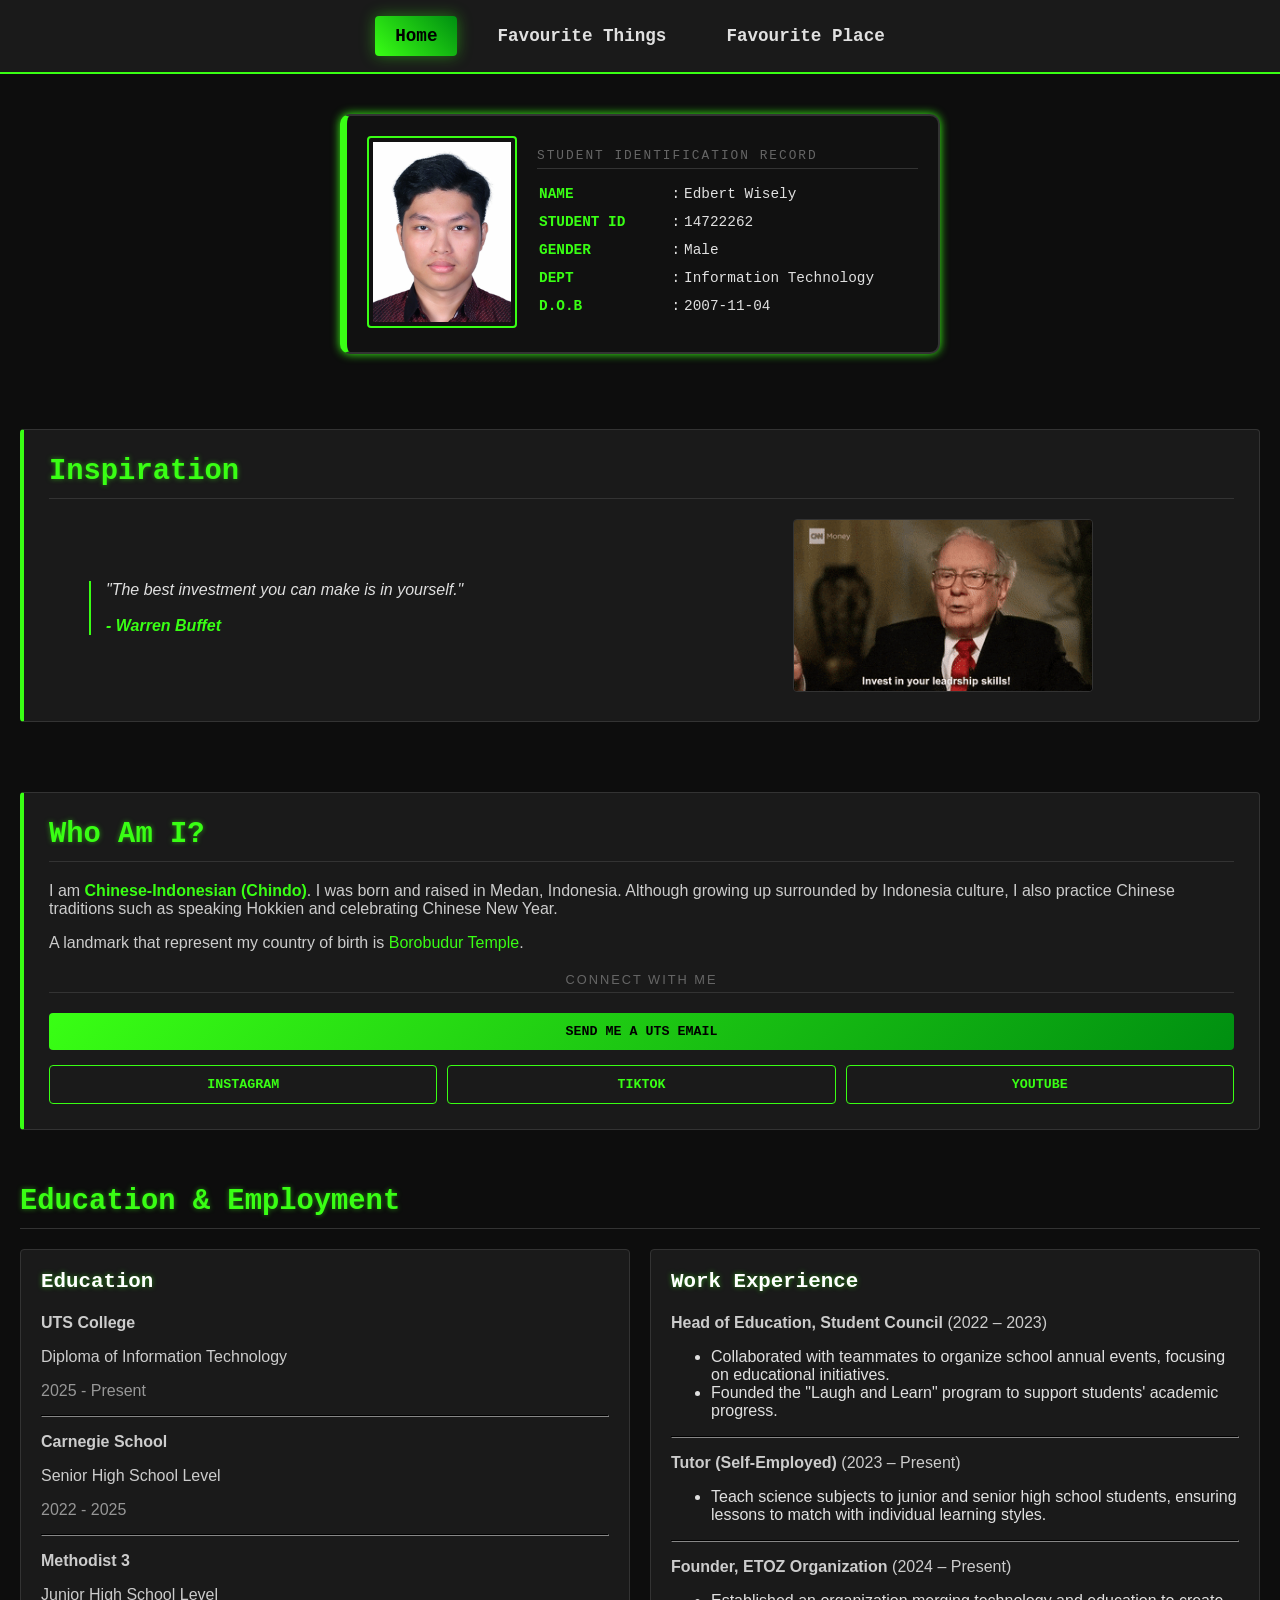
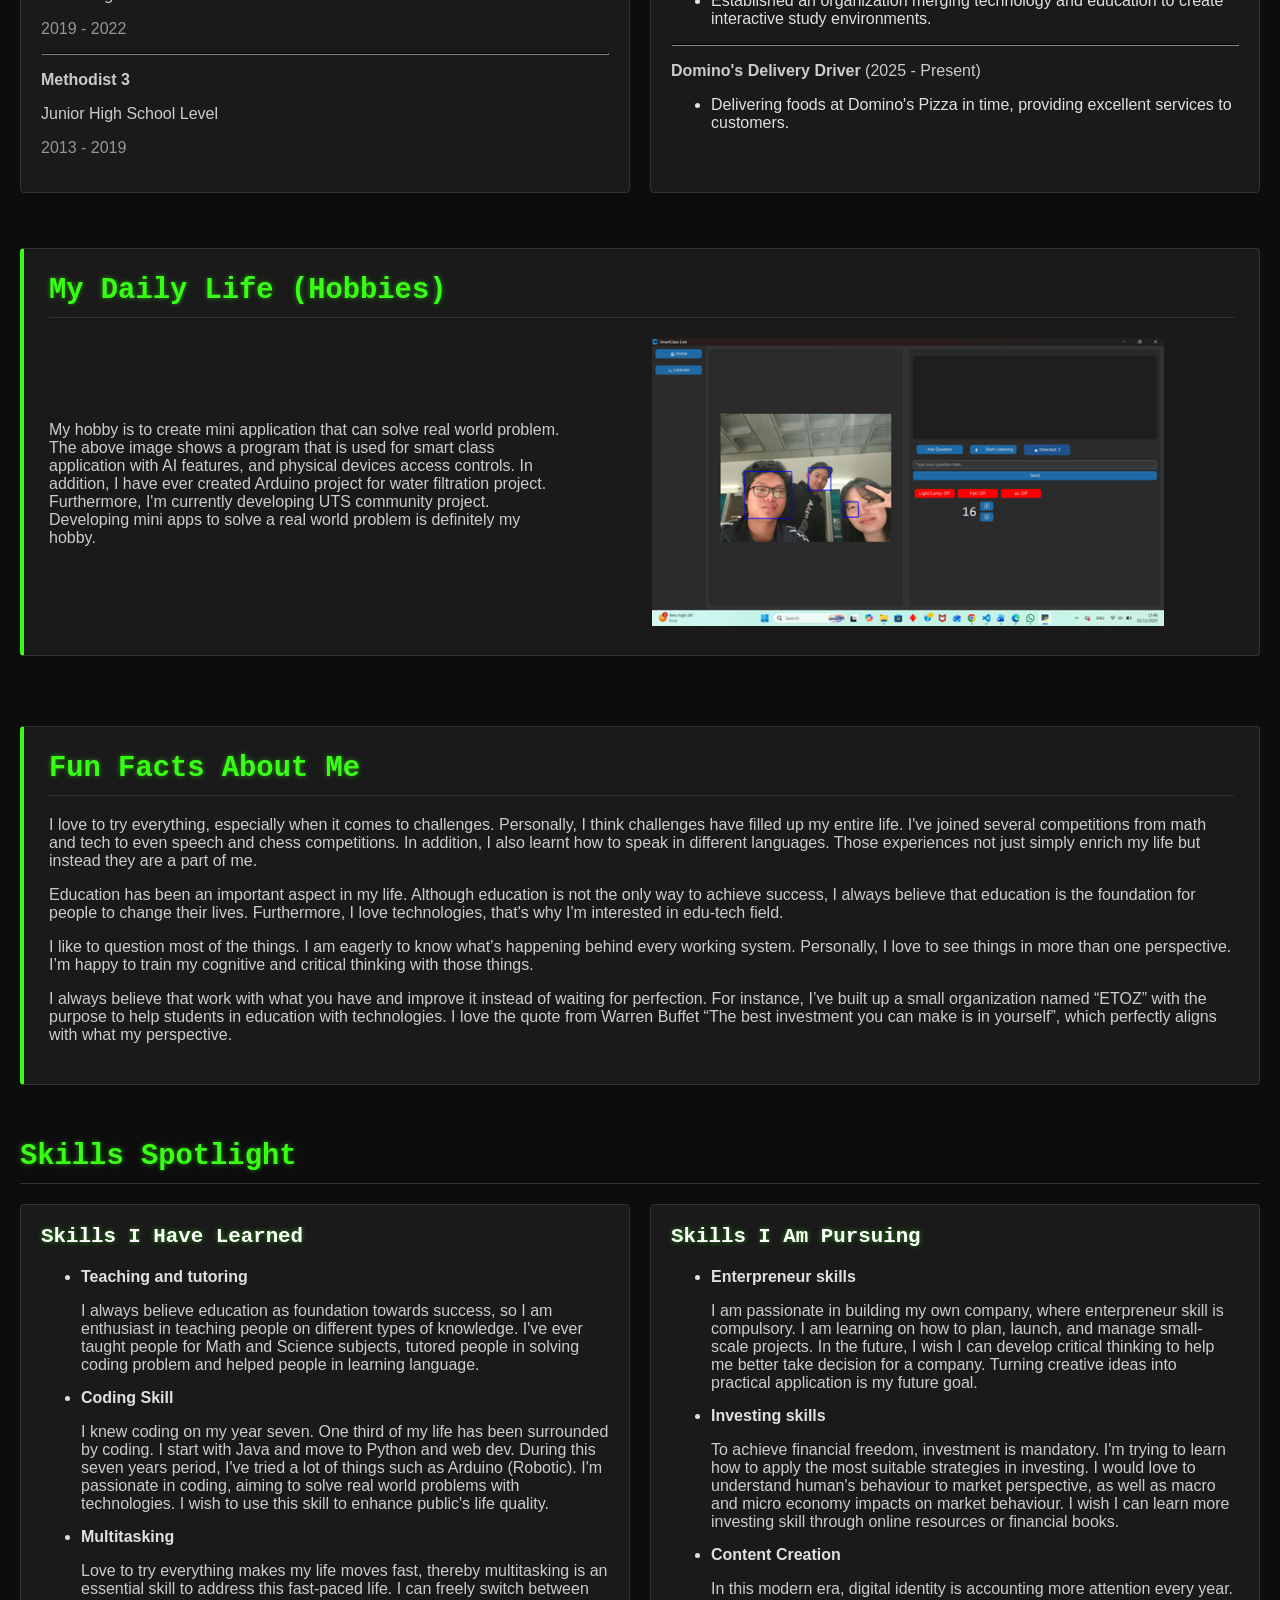
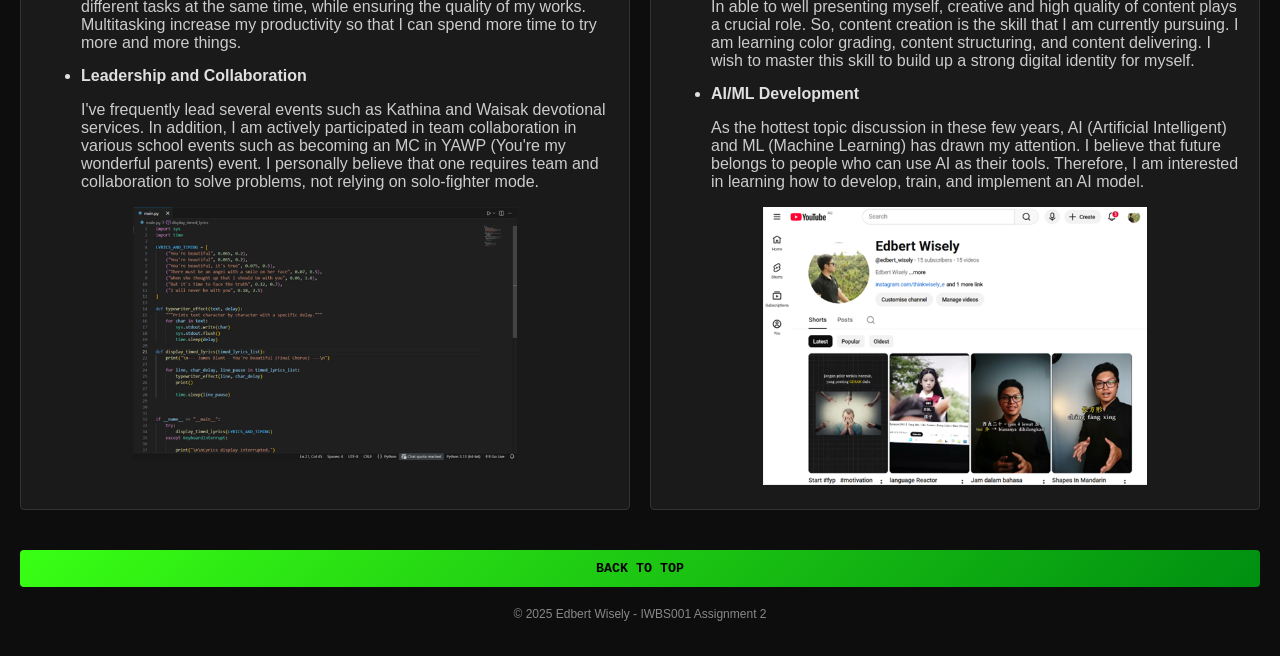
==== index.html @ d6a9d406 "Add files via upload Personal portfolio" ====
<!DOCTYPE html>
<html lang="en">
<head>
    <meta charset="UTF-8">
    <meta name="viewport" content="width=device-width, initial-scale=1.0">
    <title>My Portfolio - Home</title>
    
    <link rel="stylesheet" href="style.css">

    <style>
        body {
            font-family: 'Segoe UI', sans-serif;
            
        }

        header, footer {
            padding: 20px;
            text-align: center;
        }

        .section-intro { 
            margin-top: 5px; 
            margin-bottom: 25px; 
            font-size: 1.05rem; 
        }

        .slide-up {
            animation: animatezoom 0.8s;
        }

        #back-to-top-btn{
            max-width: 1260px;
        }

        @keyframes animatezoom {
            from { transform: scale(0.9); opacity: 0; } 
            to { transform: scale(1); opacity: 1; }
        }

        
    </style>
</head>
<body id="top">

    <header class="sticky-nav" >
        <nav>
            <a class="current-nav" href="index.html">Home</a>
            <a href="fav.html">Favourite Things</a>
            <a href="places.html">Favourite Place</a>
        </nav>
    </header>
    
    <div class="slide-up">
        
        <div class="id-card-wrapper">
            <div class="tech-id-card">
                <div class="photo-frame">
                    <img src="images/profile_picture.jpg">
                </div>
                <div class="id-info">
                    <div class="text-header">STUDENT IDENTIFICATION RECORD</div>
                    
                    <table>
                        <tr>
                            <th>Name</th>
                            <td>:</td>
                            <td>Edbert Wisely</td>
                        </tr>
                        <tr>
                            <th>Student ID</th>
                            <td>:</td>
                            <td>14722262</td>
                        </tr>
                        <tr>
                            <th>Gender</th>
                            <td>:</td>
                            <td>Male</td>
                        </tr>
                        <tr>
                            <th>Dept</th>
                            <td>:</td>
                            <td>Information Technology</td>
                        </tr>
                        <tr>
                            <th>D.O.B</th>
                            <td>:</td>
                            <td>2007-11-04</td>
                        </tr>
                    </table>
                </div>
            </div>
        </div> 

        <section class="container">
            <div class="card">
                <h2>Inspiration</h2>
                <div class="content-box">
                    <div style="flex: 1;">
                        <blockquote style="font-style: italic; border-left: 2px solid #39ff14; padding-left: 15px;">
                            "The best investment you can make is in yourself."
                            <br><br>
                            <cite style="color: #39ff14; font-weight: bold;">- Warren Buffet</cite>
                        </blockquote>
                    </div>
                    <div style=" flex: 1; text-align: center;">
                        <img src="images/warren_buffet.gif"  width="300" style="border-radius: 4px; border: 1px solid #333;">
                    </div>
                </div>
            </div>
        </section>

        <section class="container">
            <div class="card">
                <h2>Who Am I?</h2>
                <p>I am <span style="color: #39ff14; font-weight: bold;">Chinese-Indonesian (Chindo)</span>. I was born and raised in Medan, Indonesia. Although growing up surrounded by Indonesia culture, I also practice Chinese traditions such as speaking Hokkien and celebrating Chinese New Year.</p>
                <p>A landmark that represent my country of birth is <a href="https://borobudurpark.com/en/borobudur-temple/" target="_blank">Borobudur Temple</a>.</p>
                
                <div class="contact-box" style="margin-top: 20px;">
                    <div class="text-header" style="margin-bottom: 20px;"><center>CONNECT WITH ME</center></div>
                    <a href="mailto:Edbert.Wisely@student.uts.edu.au">
                        <button class="btn-primary">Send me a UTS Email</button>
                    </a>
                    
                    <div class="social-links-row">
                        <a href="https://instagram.com/edbert_wisely" target="_blank">
                            <button class="btn-social">Instagram</button>
                        </a>
                        <a href="https://tiktok.com/@edbert_wisely" target="_blank">
                            <button class="btn-social">Tiktok</button>
                        </a>
                        
                        <a href="https://youtube.com/@edbert_wisely" target="_blank">
                            <button class="btn-social">
                                YouTube
                            </button>
                        </a>
                    </div>
                </div>
            </div>
            
        </section>

        <section class="container">
            <h2>Education & Employment</h2>
            <div class="card-container">
                <div class="interactive-card">
                    <h3>Education</h3>
                    <div class="details">
                        <p><strong>UTS College</strong></p>
                        <p>Diploma of Information Technology</p>
                        <p style="opacity: 0.7;">2025 - Present</p>
                        <hr style="border-color: #333; margin: 10px 0;">
                        <p><strong>Carnegie School</strong></p>
                        <p>Senior High School Level </p>
                        <p style="opacity: 0.7;">2022 - 2025</p>
                        <hr style="border-color: #333; margin: 10px 0;">
                        <p><strong>Methodist 3</strong></p>
                        <p>Junior High School Level</p>
                        <p style="opacity: 0.7;">2019 - 2022</p>
                        <hr style="border-color: #333; margin: 10px 0;">
                        <p><strong>Methodist 3</strong></p>
                        <p>Junior High School Level</p>
                        <p style="opacity: 0.7;">2013 - 2019</p>
                    </div>
                </div>
                <div class="interactive-card">
                    <h3>Work Experience</h3>
                    <div class="details">
                        <p><strong>Head of Education, Student Council</strong> (2022 – 2023)</p>
                        <ul class="experience-list">
                            <li>Collaborated with teammates to organize school annual events, focusing on educational initiatives.</li>
                            <li>Founded the "Laugh and Learn" program to support students' academic progress.</li>
                        </ul>
                        
                        <hr style="border-color: #333; margin: 10px 0;">
                        <p><strong>Tutor (Self-Employed)</strong> (2023 – Present)</p>
                        <ul class="experience-list">
                            <li>Teach science subjects to junior and senior high school students, ensuring lessons to match with individual learning styles.</li>
                        </ul>

                        <hr style="border-color: #333; margin: 10px 0;">
                        <p><strong>Founder, ETOZ Organization</strong> (2024 – Present)</p>
                        <ul class="experience-list">
                            <li>Established an organization merging technology and education to create interactive study environments.</li>
                        </ul>
                        
                        <hr style="border-color: #333; margin: 10px 0;">
                        <p><strong>Domino's Delivery Driver </strong> (2025 - Present)</p>
                        <ul class="experience-list">
                            <li>Delivering foods at Domino's Pizza in time, providing excellent services to customers.</li>
                        </ul>
                    </div>
                </div>
            </div>
        </section>

        <section class="container">
            <div class="card">
                <h2>My Daily Life (Hobbies)</h2>
                <div class="content-box">
                    <div class="text-box">
                        <p>My hobby is to create mini application that can solve real world problem. The above image shows a program that is used for smart class application with AI features, and physical devices access controls. In addition, I have ever created Arduino project for water filtration project. Furthermore, I'm currently developing UTS community project. Developing mini apps to solve a real world problem is definitely my hobby.</p>
                    </div>
                    <div class="img-box">
                        <img src="images/Hobbies.png">
                    </div>
                </div>
            </div>
        </section>

        <section class="container">
            <div class="card">
                <h2>Fun Facts About Me</h2>
                <p>I love to try everything, especially when it comes to challenges. Personally, I think challenges have filled up my entire life. I've joined several competitions from math and tech to even speech and chess competitions. In addition, I also learnt how to speak in different languages. Those experiences not just simply enrich my life but instead they are a part of me.</p>
                <p>Education has been an important aspect in my life. Although education is not the only way to achieve success, I always believe that education is the foundation for people to change their lives. Furthermore, I love technologies, that's why I'm interested in edu-tech field. </p>
                <p>I like to question most of the things. I am eagerly to know what’s happening behind every working system. Personally, I love to see things in more than one perspective. I’m happy to train my cognitive and critical thinking with those things. </p>
                <p>I always believe that work with what you have and improve it instead of waiting for perfection. For instance, I’ve built up a small organization named “ETOZ” with the purpose to help students in education with technologies. I love the quote from Warren Buffet “The best investment you can make is in yourself”, which perfectly aligns with what my perspective. </p>
            </div>
        </section>

        <section class="container">
            <h2>Skills Spotlight</h2>
            <div class="card-container">
                <div class="interactive-card">
                    <h3>Skills I Have Learned</h3>
                    <ul>
                        <li><strong>Teaching and tutoring</strong></li>
                        <p>I always believe education as foundation towards success, so I am enthusiast in teaching people on different types of knowledge. I've ever taught people for Math and Science subjects, tutored people in solving coding problem and helped people in learning language. </p>
                        <li><strong>Coding Skill</strong></li>
                        <p>I knew coding on my year seven. One third of my life has been surrounded by coding. I start with Java and move to Python and web dev. During this seven years period, I've tried a lot of things such as Arduino (Robotic). I'm passionate in coding, aiming to solve real world problems with technologies. I wish to use this skill to enhance public's life quality.</p>
                        <li><strong>Multitasking</strong></li>
                        <p>Love to try everything makes my life moves fast, thereby multitasking is an essential skill to address this fast-paced life. I can freely switch between different tasks at the same time, while ensuring the quality of my works. Multitasking increase my productivity so that I can spend more time to try more and more things.</p>
                        <li><strong>Leadership and Collaboration</strong></li>
                        <p>I've frequently lead several events such as Kathina and Waisak devotional services. In addition, I am actively participated in team collaboration in various school events such as becoming an MC in YAWP (You're my wonderful parents) event. I personally believe that one requires team and collaboration to solve problems, not relying on solo-fighter mode.</p>
                    </ul>
                    <center><img src="images/coding2.png" style="width: 30vw; min-width: 300px;"></center>
                </div>

                <div class="interactive-card">
                    <h3>Skills I Am Pursuing</h3>
                    <ul>
                        <li><strong>Enterpreneur skills</strong></li>
                        <p>I am passionate in building my own company, where enterpreneur skill is compulsory. I am learning on how to plan, launch, and manage small-scale projects. In the future, I wish I can develop critical thinking to help me better take decision for a company. Turning creative ideas into practical application is my future goal.</p>
                        <li><strong>Investing skills</strong></li>
                        <p>To achieve financial freedom, investment is mandatory. I'm trying to learn how to apply the most suitable strategies in investing. I would love to understand human's behaviour to market perspective, as well as macro and micro economy impacts on market behaviour. I wish I can learn more investing skill through online resources or financial books.</p>
                        <li><strong>Content Creation</strong></li>
                        <p>In this modern era, digital identity is accounting more attention every year. In able to well presenting myself, creative and high quality of content plays a crucial role. So, content creation is the skill that I am currently pursuing. I am learning color grading, content structuring, and content delivering. I wish to master this skill to build up a strong digital identity for myself.</p>
                        <li><strong>AI/ML Development</strong></li>
                        <p>As the hottest topic discussion in these few years, AI (Artificial Intelligent) and ML (Machine Learning) has drawn my attention. I believe that future belongs to people who can use AI as their tools. Therefore, I am interested in learning how to develop, train, and implement an AI model.</p>
                    </ul>
                    <center><img src="images/content_creation.png" style="width: 30vw; min-width: 300px;"></center>
                </div>
            </div>
        </section>
    </div>

    <footer>
        <a href="#top"><button class="btn-primary" id="back-to-top-btn">Back to top</button></a>
        <p style="color: #888; font-size: 12px; margin-top: 20px;">&copy; 2025 Edbert Wisely - IWBS001 Assignment 2</p>
    </footer>

</body>
</html>
---- style.css ----
* {
    box-sizing: border-box; 
}

html {
    scroll-behavior: smooth;
}

body {
    margin: 0;
    padding: 0;
    font-family: 'Segoe UI', Tahoma, Geneva, Verdana, sans-serif;   
    background-color: #0d0d0d; 
    color: #e0e0e0; 
}

p {
    color: #cccccc;
    margin-bottom: 15px;
    font-size: 1rem;
}

h1, h2, h3 {
    font-family: 'Courier New', Courier, monospace;
    color: #39ff14; 
    margin-top: 0;
    text-shadow: 0 0 5px rgba(57, 255, 20, 0.5);
}

h1 {
    font-size: 2.5rem;
    text-align: center;
    padding: 20px 0;
    color: #39ff14; 
}

h2 {
    font-size: 1.8rem;
    border-bottom: 1px solid #333;
    padding-bottom: 10px;
    margin-bottom: 20px;
}

h3 {
    font-size: 1.3rem;
    color: #fff;
}

a {
    color: #39ff14;
    text-decoration: none;
    transition: 0.3s;
}

a:hover {
    text-shadow: 0 0 10px #39ff14;
}

.sticky-nav {
    display: flex;
    justify-content: center;
    align-items: center;
    background-color: #1a1a1a;
    border-bottom: 2px solid #39ff14;
    padding: 1rem;
    position: sticky;
    top: 0;
    z-index: 1000;
}

.sticky-nav nav {
    width: 100%;
    max-width: 1100px;
    text-align: center;
    display: flex;
    justify-content: center;
    gap: 20px;
}

nav a {
    color: #e0e0e0;
    text-decoration: none;
    padding: 10px 20px;
    font-family: 'Courier New', monospace;
    font-size: 1.1rem;
    font-weight: bold;
    transition: all 0.3s ease; 
    white-space: nowrap;
}

nav a:hover , .current-nav{
    background: linear-gradient(45deg, #39ff14, #008f11);
    color: #000;
    border-radius: 4px;
    box-shadow: 0 0 15px rgba(57, 255, 20, 0.4);
}

.container {
    max-width: 1300px;
    margin: 0 auto;
    padding: 20px;
}

.card {
    border: 1px solid #333;
    border-left: 4px solid #39ff14;
    border-radius: 4px;
    padding: 25px; 
    margin: 15px 0;
    background-color: #1a1a1a;
}

section.intro-section {
    background-color: #1a1a1a;
    padding: 30px;
    border: 1px solid #333;
    border-radius: 4px;
    margin-bottom: 20px;
    box-shadow: 0 0 20px rgba(0, 0, 0, 0.5) inset;
}

button{
    font-family: 'Courier New', monospace;
    font-weight: bold;
    text-transform: uppercase;
    border-radius: 4px;
    padding: 11px;
}

.btn-primary {
    display: inline-block;
    background: linear-gradient(135deg, #39ff14, #008f11);
    color: #000;
    font-weight: bold;
    transition: transform 0.2s, box-shadow 0.2s; 
    border: none;
    width: 100%; 
}

.btn-primary:hover {
    transform: scale(1.03); 
    box-shadow: 0 0 20px rgba(57, 255, 20, 0.6);
    color: #000;
    text-shadow: none;
}

.social-links-row {
    display: flex;
    gap: 10px;
    margin-top: 15px; 
    flex-wrap: wrap; 
    justify-content: center;
}

.social-links-row a{
    flex: 1;
    text-decoration: none;
}

.btn-social{
    background-color: transparent;
    display: block; 
    margin: 0; 
    transition: all 0.2s;
    color: #39ff14;
    border: 1px solid #39ff14;
    width: 100%;
}

.btn-social:hover {
    background-color: #39ff14;
    color: #000;
    transform: scale(1.03);
    box-shadow: 0 0 10px rgba(57, 255, 20, 0.6);
    text-shadow: none;
}

.card-container{
    display: flex;
    flex-wrap: wrap; 
    gap: 20px;
    justify-content: center;
}

.interactive-card {
    flex: 1;
    min-width: 300px; 
    background: #1a1a1a;
    padding: 20px;
    border: 1px solid #333;
    transition: 0.3s;
    border-radius: 4px;
}

.interactive-card:hover {
    background-color: #222;
    border-color: #39ff14;
    box-shadow: 0 0 15px rgba(57, 255, 20, 0.2);
    transform: translateY(-10px);
}

.id-card-wrapper {
    display: flex;
    justify-content: center;
    margin: 40px 0;
}

.tech-id-card {
    background: #111;
    border: 2px solid #333;
    border-left: 7px solid #39ff14;
    width: 100%;
    max-width: 600px;
    padding: 20px;
    border-radius: 10px;
    position: relative;
    box-shadow: 0 0 20px rgba(0,0,0,0.8);
    display: flex;
    align-items: center;
    gap: 20px;
    margin-left: 15px;
    margin-right: 15px;
    overflow: hidden;
    box-shadow: 0 0 10px #39ff14;
}


.photo-frame img{
    width: 150px;
    height: 192px;
    border: 2px solid #39ff14;
    padding: 4px;
    border-radius: 4px; 
}


.id-info {
    flex: 1;
    font-family: 'Courier New', monospace;
}

.id-info table {
    width: 100%;
    margin-top: 10px;
}

.id-info th, .id-info td {
    padding: 5px 0;
    text-align: left;
    font-size: 0.9rem;
    font-weight: normal;
    color: #e0e0e0;
}

.id-info th {
    color: #39ff14;
    width: 35%; 
    font-weight: bold;
    padding-right: 10px;
    text-transform: uppercase;
}

.text-header {
    font-size: 0.8rem;
    color: #666;
    letter-spacing: 2px;
    border-bottom: 1px solid #333;
    margin-bottom: 10px;
    padding-bottom: 5px;
    text-transform: uppercase;
}

.content-box {
    display: flex; 
    flex-wrap: wrap; 
    gap: 20px; 
    align-items: center;
}

.text-box {
    max-width: 40vw;
}

.img-box {
    flex: 1; 
    text-align: center;
}
 
.img-box img, .img-box video {
    min-width: 370px; 
    max-width: 550px;
    width: 40vw; 
    height: auto;
}


.flip-card {            
    width: 500px;
    height: 280px;
    perspective: 1000px;
    transform: translateZ(0); 
}

.flip-card-inner {
    position: relative;
    width: 100%;
    height: 100%;
    text-align: center;
    transition: transform 0.8s; 
    transform-style: preserve-3d;
    box-shadow: 0 4px 8px 0 rgba(0,0,0,0.2);
    border-radius: 8px;
}

.flip-card:hover .flip-card-inner {
    transform: rotateY(180deg);
}

.flip-card-front, .flip-card-back {
    position: absolute;
    width: 100%;
    height: 100%;
    -webkit-backface-visibility: hidden;
    backface-visibility: hidden;
    border-radius: 8px;
    overflow: hidden; 
}

.flip-card-front {
    background-color: #bbb;
    color: black;
}

.flip-card-back {
    background-color: #2980b9;
    color: white;
    transform: rotateY(180deg);
}

.flip-card-front img,
.flip-card-back video{
    width: 100%;
    height: 100%;
    object-fit: cover; 
    display: block;
}



@media screen and (max-width: 1000px) {
    .sticky-nav nav {
        gap: 5px; 
    }

    nav a {
        font-size: 1rem; 
        padding: 10px; 
    }

    .tech-id-card {
        flex-direction: column;
        text-align: center;
    }

    .card-container, .social-links-row {
        flex-direction: column;
    }

    .text-box {
        max-width:none;
    }

    .img-box img {
        order: 1;
    }
    
    .text-box {
        order: 2;
    }
}
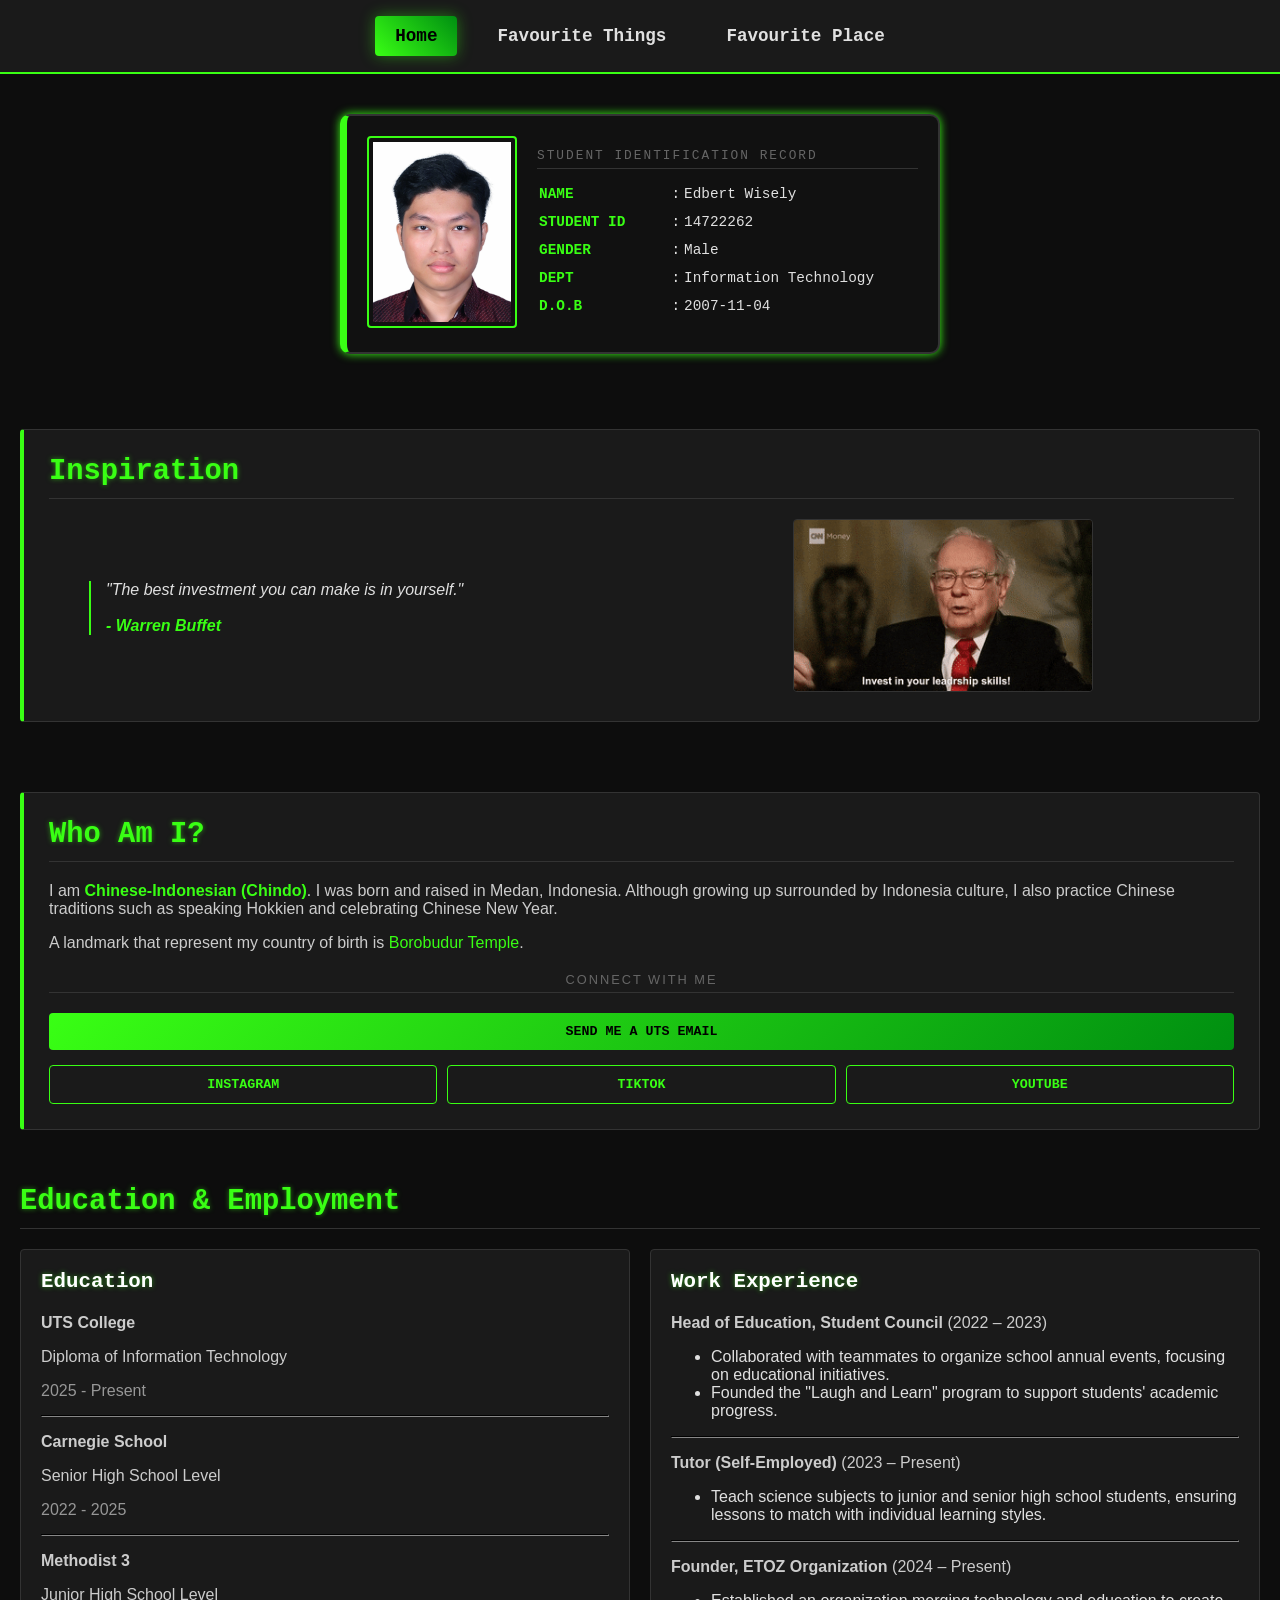
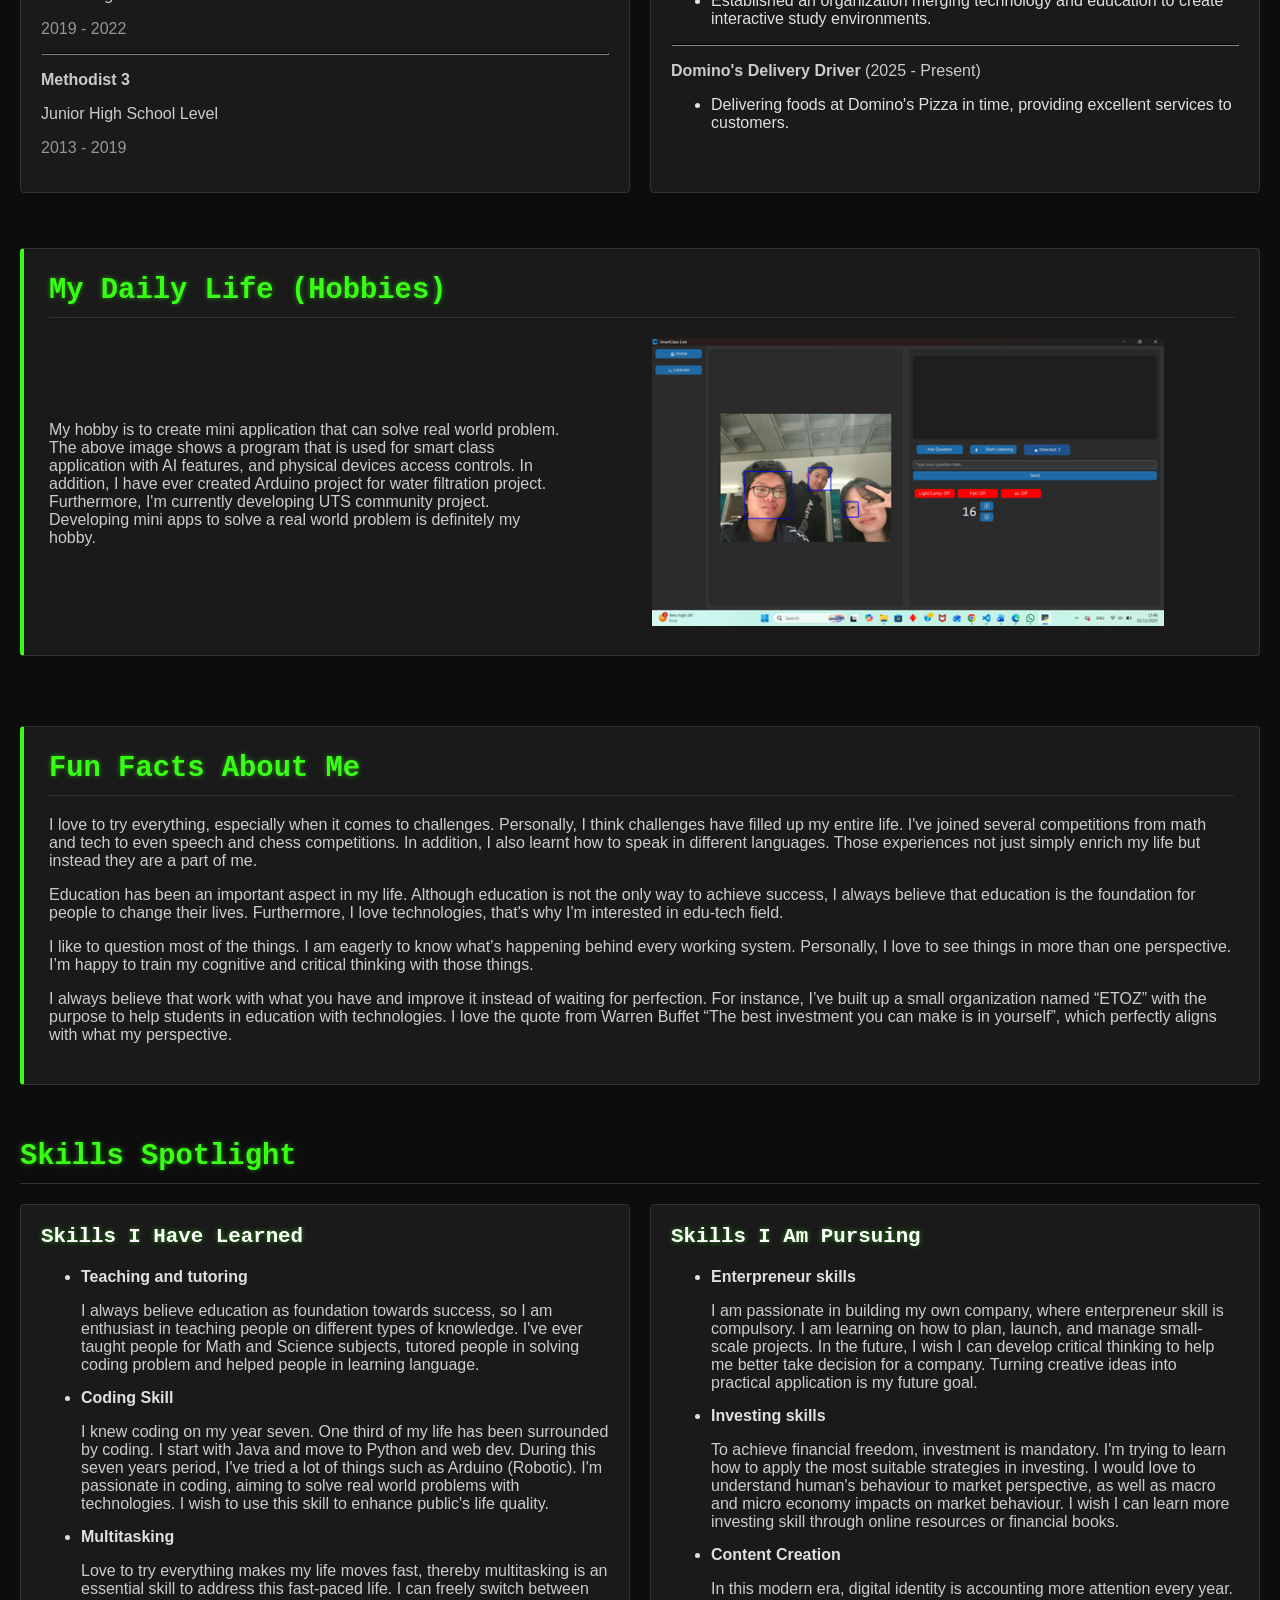
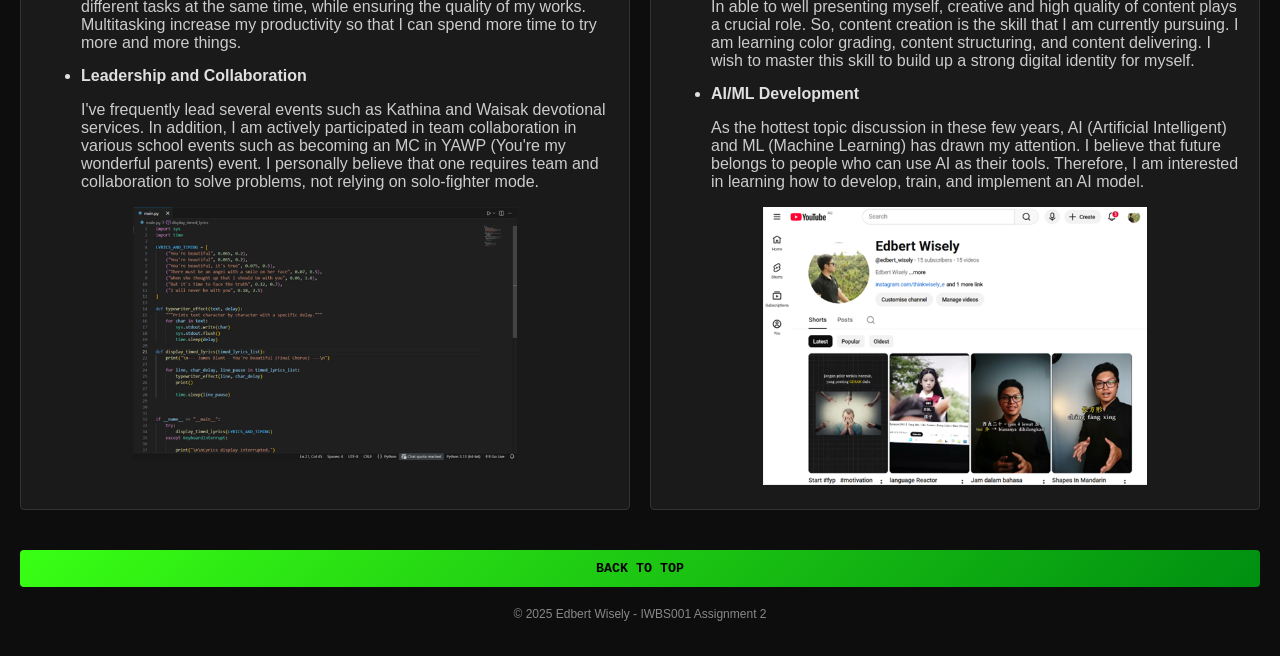
==== commit 657eaa3b: "Revise index.html for MCE Hurstville content Updated the index.html file to reflect new content for " ====
--- a/index.html
+++ b/index.html
@@ -2,6 +2,19 @@
 <html lang="en">
 <head>
     <meta charset="UTF-8">
+    <meta charset="UTF-8">
+    <meta name="viewport" content="width=device-width, initial-scale=1.0">
+ <!-- PRIMARY SEO -->
+    <title>MCE Hurstville | After School Care, Tutoring & OC/Selective Prep</title>
+    <meta name="description" content="MCE (Multicare Coaching & Education) in Hurstville offers expert after school care, free HPS pickup, and tutoring for OC, Selective, and NAPLAN. Established 1998.">
+    <meta name="keywords" content="After School Care Hurstville, Tutoring Hurstville, MCE Hurstville, OC Class Preparation, Selective High School Coaching, Hurstville Public School Pickup, 多元教育, 好市围补习">
+    
+    <!-- OPEN GRAPH (Social Media) -->
+    <meta property="og:title" content="MCE Hurstville | Premium After School Care & Tutoring">
+    <meta property="og:description" content="Safe pickup from HPS and professional tutoring for OC/Selective. Helping Hurstville students succeed since 1998.">
+    <meta property="og:type" content="website">
+    <meta property="og:url" content="https://edbertprounity.github.io/">
+
     <meta name="viewport" content="width=device-width, initial-scale=1.0">
     <title>My Portfolio - Home</title>
     
@@ -260,4 +273,4 @@
     </footer>
 
 </body>
-</html>+</html>
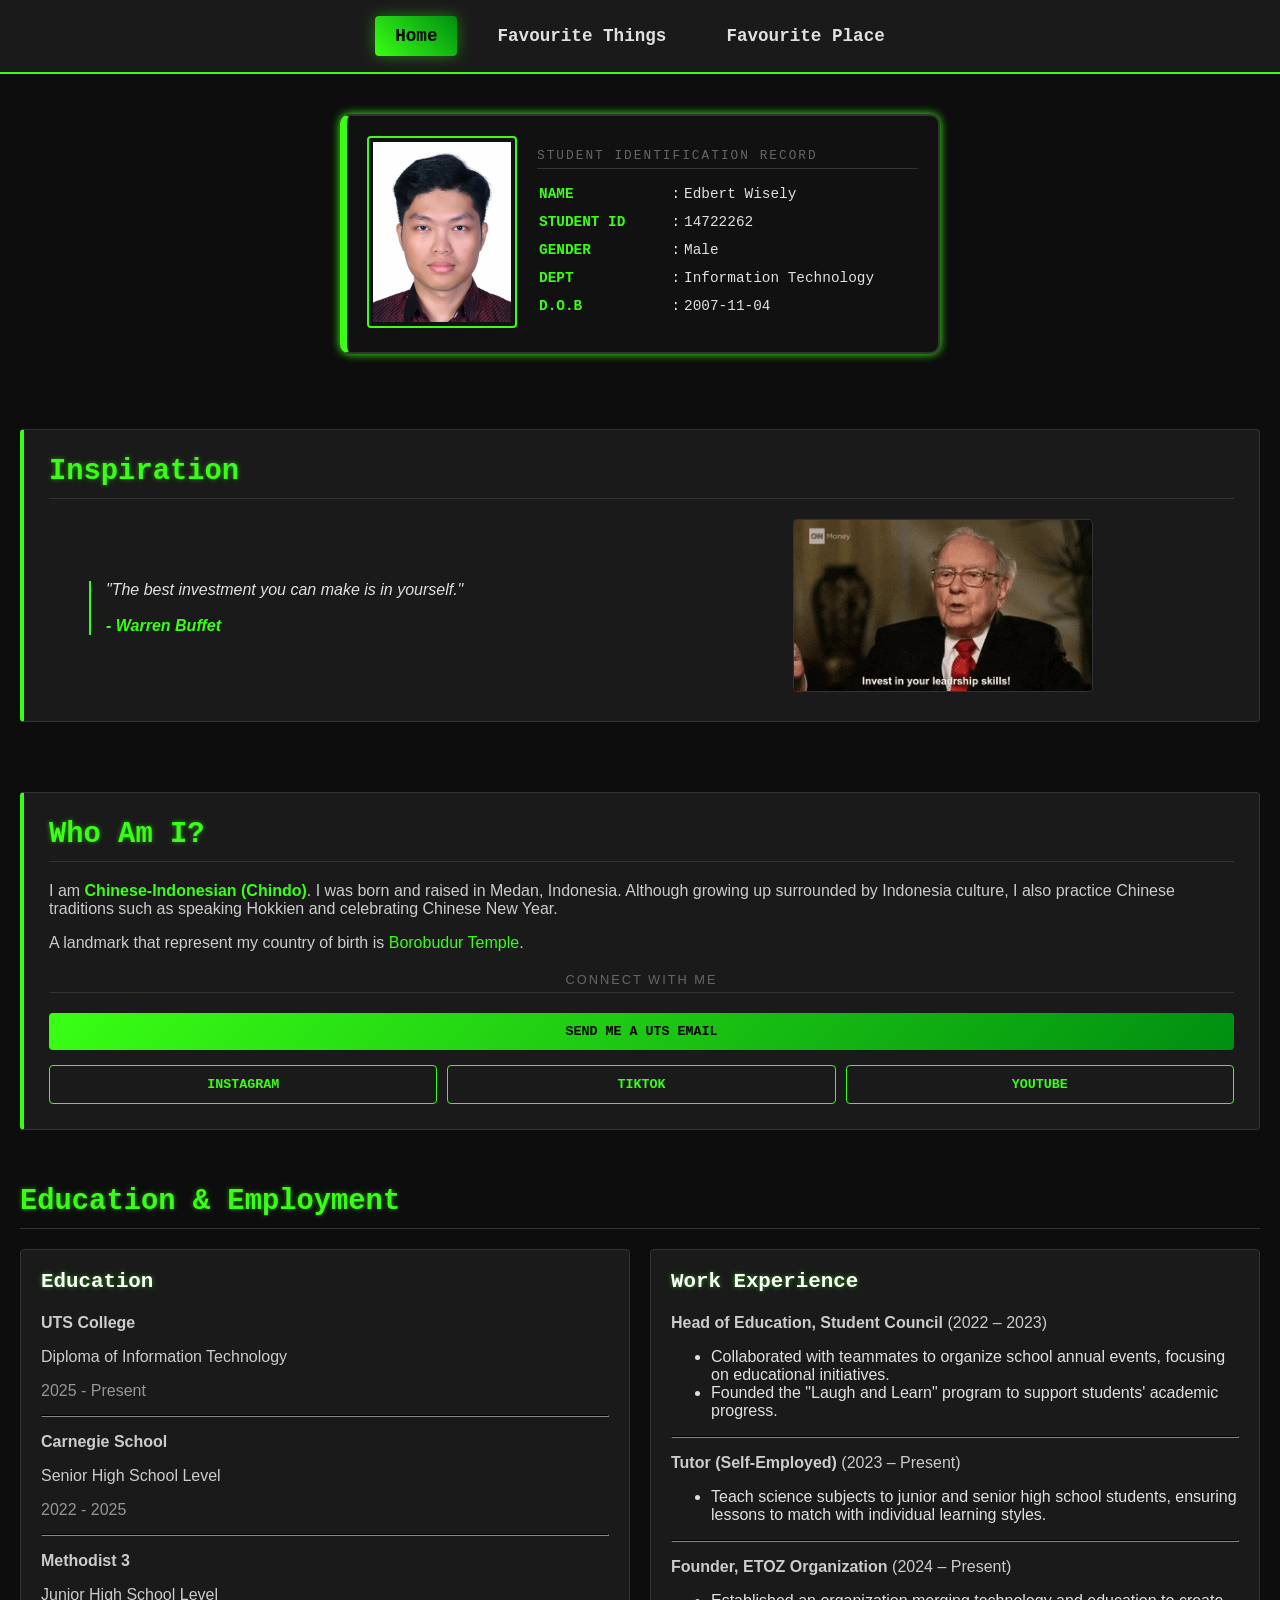
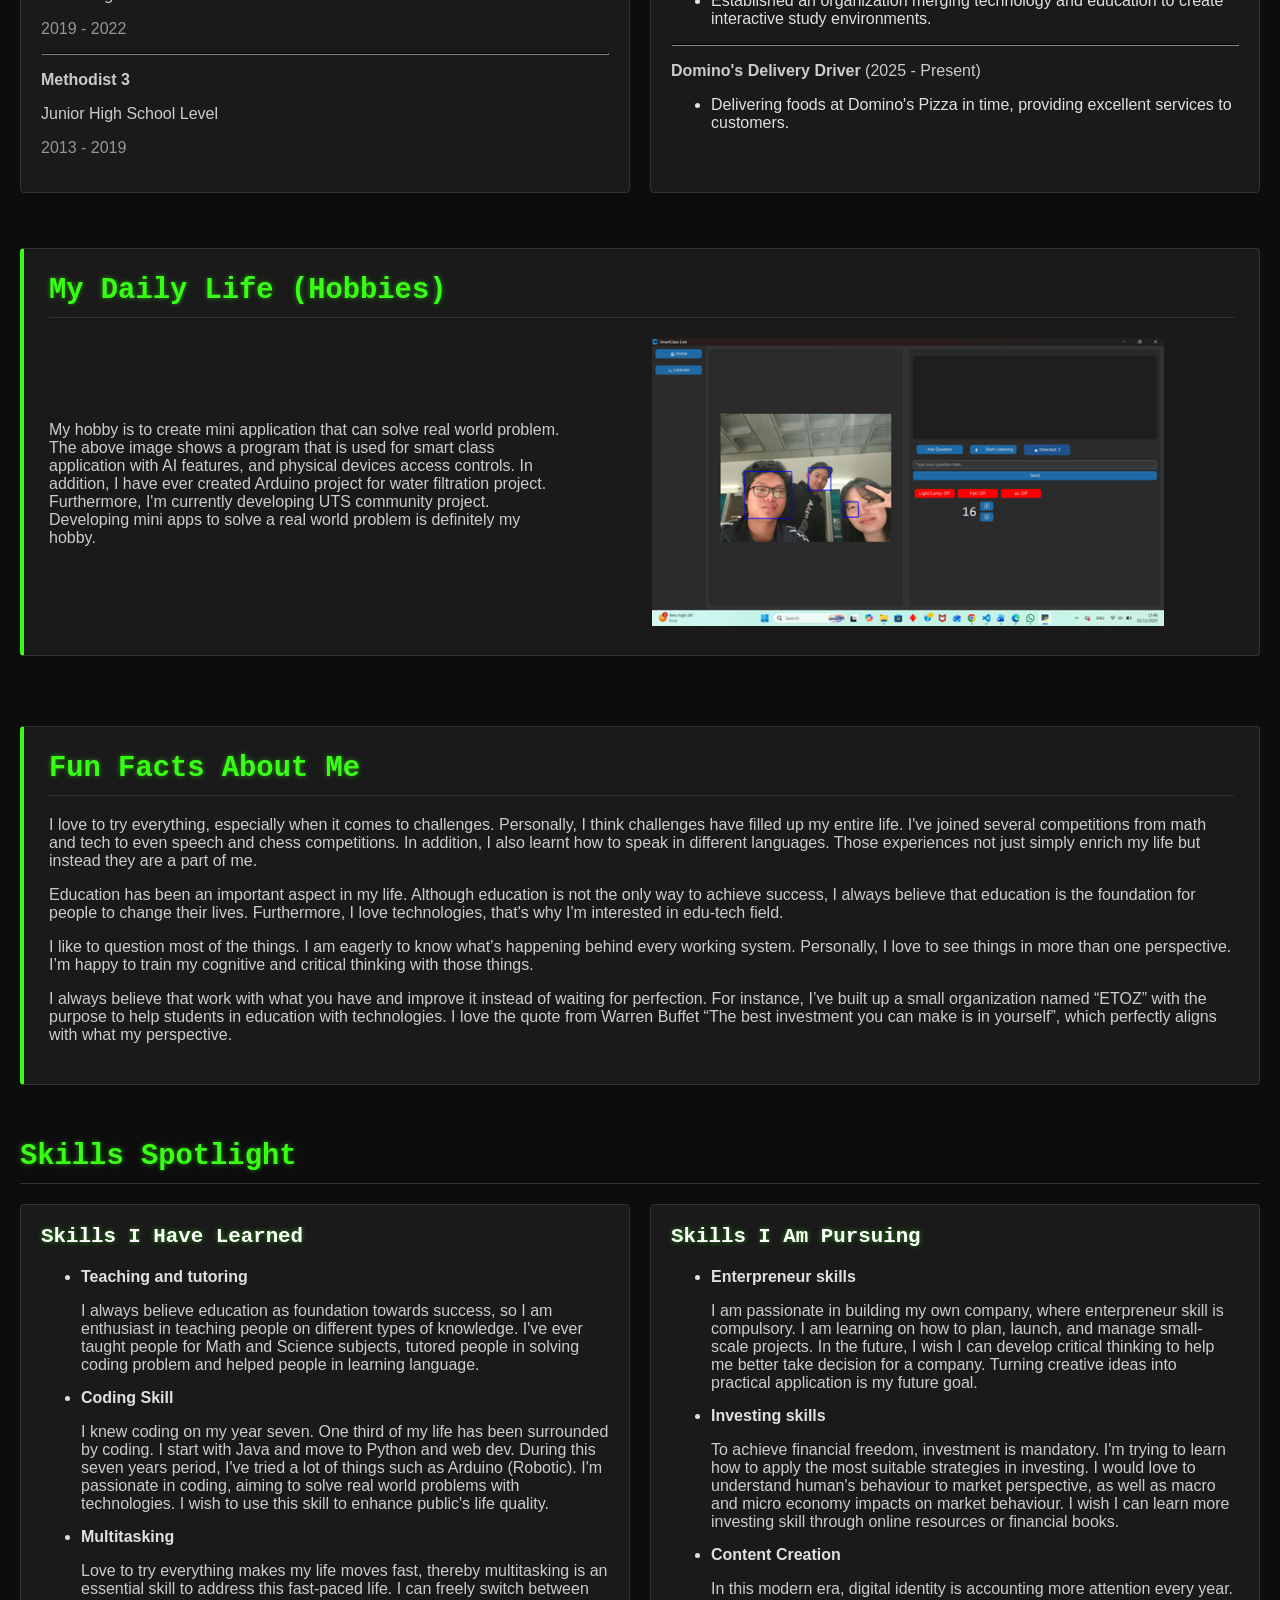
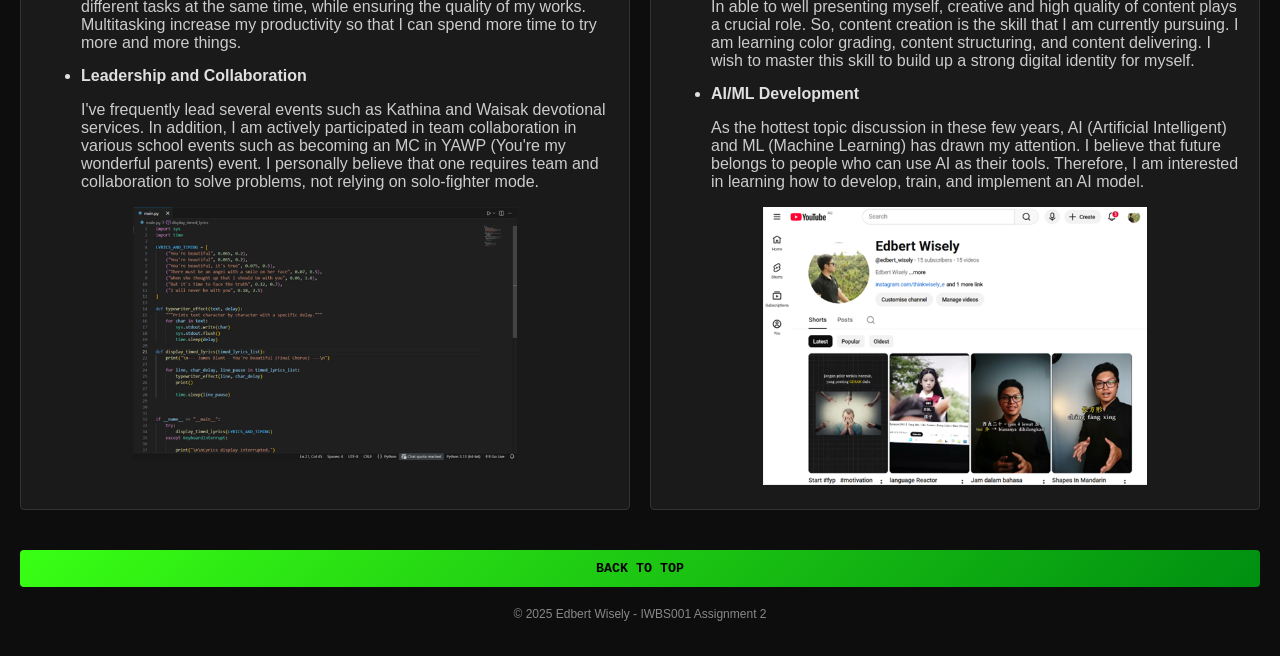
==== commit 7f272b3b: "changing title" ====
--- a/index.html
+++ b/index.html
@@ -2,19 +2,7 @@
 <html lang="en">
 <head>
     <meta charset="UTF-8">
-    <meta charset="UTF-8">
-    <meta name="viewport" content="width=device-width, initial-scale=1.0">
- <!-- PRIMARY SEO -->
-    <title>MCE Hurstville | After School Care, Tutoring & OC/Selective Prep</title>
-    <meta name="description" content="MCE (Multicare Coaching & Education) in Hurstville offers expert after school care, free HPS pickup, and tutoring for OC, Selective, and NAPLAN. Established 1998.">
-    <meta name="keywords" content="After School Care Hurstville, Tutoring Hurstville, MCE Hurstville, OC Class Preparation, Selective High School Coaching, Hurstville Public School Pickup, 多元教育, 好市围补习">
-    
-    <!-- OPEN GRAPH (Social Media) -->
-    <meta property="og:title" content="MCE Hurstville | Premium After School Care & Tutoring">
-    <meta property="og:description" content="Safe pickup from HPS and professional tutoring for OC/Selective. Helping Hurstville students succeed since 1998.">
-    <meta property="og:type" content="website">
     <meta property="og:url" content="https://edbertprounity.github.io/">
-
     <meta name="viewport" content="width=device-width, initial-scale=1.0">
     <title>My Portfolio - Home</title>
     
